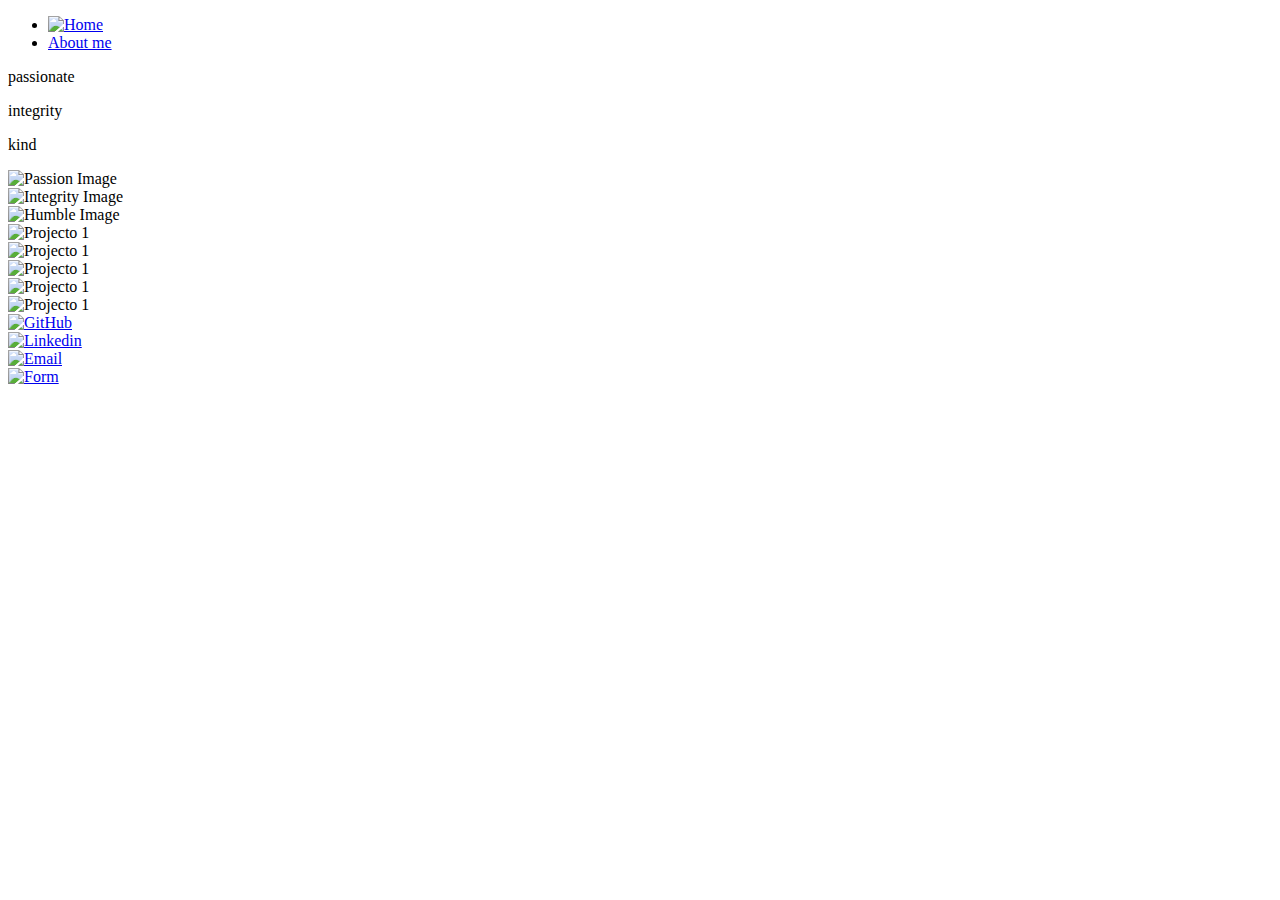
==== index.html @ eb270c18 "Primer commit" ====
<!DOCTYPE html>
<html lang="en">

<head>
    <meta charset="UTF-8">
    <meta http-equiv="X-UA-Compatible" content="IE=edge">
    <meta name="viewport" content="width=device-width, initial-scale=1.0">
    <title>Juan Airado - Portfolio</title>
    <link rel="stylesheet" type="text/css" href="/portfolio/resources/style/index.css">
    <link rel="icon" href="/portfolio/resources/images/icon.png">
  
</head>

<body>
    <!-- Header -->
    <nav>
        <ul role="presentation">
            <li>
                <div id="home-bt">
                    <a href="/index.html">
                        <img src="/portfolio/resources/images/logo.png" alt="Home">
                    </a>
                </div>
            </li>
            <li class="nav-link">
                <a href="/portfolio/aboutme.html">About me</a>
            </li>
            <!-- <li class="nav-link">
                <a href="/portfolio/projects.html">Projects</a>
            </li> -->
        </ul>
    </nav>

    <div class="values" role="presentation">
        <div class="text">
            <p id="passion">passionate</p>
            <p id="integrity">integrity</p>
            <p id="humble">kind</p>
        </div>
        <div class="scroll-cont inside-cont">
            <div id="passion-cont">
                <img src="/portfolio/resources/images/passion.jpg" alt="Passion Image">
            </div>
            <div id="integrity-cont">
                <img src="/portfolio/resources/images/integrity.webp" alt="Integrity Image">
            </div>
            <div id="humble-cont">
                <img src="/portfolio/resources/images/humble.jpg" alt="Humble Image">
            </div>
        </div>
    </div>

    <div class="projects-scroller">

        <div>
            <img class="project" src="/portfolio/resources/images/logo-projects.jpg" alt="Projecto 1">
        </div>
        <div>
            <img class="project" src="/portfolio/resources/images/logo-projects.jpg" alt="Projecto 1">
        </div>
        <div>
            <img class="project" src="/portfolio/resources/images/logo-projects.jpg" alt="Projecto 1">
        </div>
        <div>
            <img class="project" src="/portfolio/resources/images/logo-projects.jpg" alt="Projecto 1">
        </div>
        <div>
            <img class="project" src="/portfolio/resources/images/logo-projects.jpg" alt="Projecto 1">
        </div>
    </div>

    <div class="contact">
        <div class="contact-link">
            <a href="https://github.com/soncheXan" target="_blank">
                <img src="/portfolio/resources/images/github.png" alt="GitHub">
            </a>
        </div>
        <div class="contact-link">
            <a href="https://www.linkedin.com/in/juan-antonio-airado-vilar-a7a30b125" target="_blank">
                <img src="/portfolio/resources/images/linkedin.png" alt="Linkedin">
            </a>
        </div>
        <div class="contact-link">
            <a href="mailto: juan.airado@softwareone.com" target="_blank">
                <img src="/portfolio/resources/images/email.png" alt="Email">
            </a>
        </div>
        <div class="contact-link">
            <a href="https://github.com/soncheXan" target="_blank">
                <img src="/portfolio/resources/images/form.png" alt="Form">
            </a>
        </div>
    </div>

    <!-- <footer>
        <div>
            <a href="mailto: juan.airado@softwareone.com" target="_blank">mail</a>
        </div>
        <div>Logo generated by <a href="https://www.designevo.com/" title="Free Online Logo Maker">DesignEvo</a></div>
        <div>Logo GitHub by <a href="https://www.flaticon.es/iconos-gratis/github" title="GitHub">Freepik - Flaticon</a>
        </div>
        <div>Logo Linkedin by <a href="https://www.flaticon.es/iconos-gratis/linkedin" title="linkedin iconos">Hight
                Quality Icons - Flaticon</a></div>
        <div>Logo Email by <a href="https://www.flaticon.es/iconos-gratis/correo-electronico" title="Email">Freepik -
                Flaticon</a></div>
        <div>Logo Form by <a href="https://www.flaticon.es/iconos-gratis/formar" title="Form">Freepik - Flaticon</a>
        </div>
    </footer> -->
    <script type="module" src="resources/js/index.js"></script>
</body>

</html>
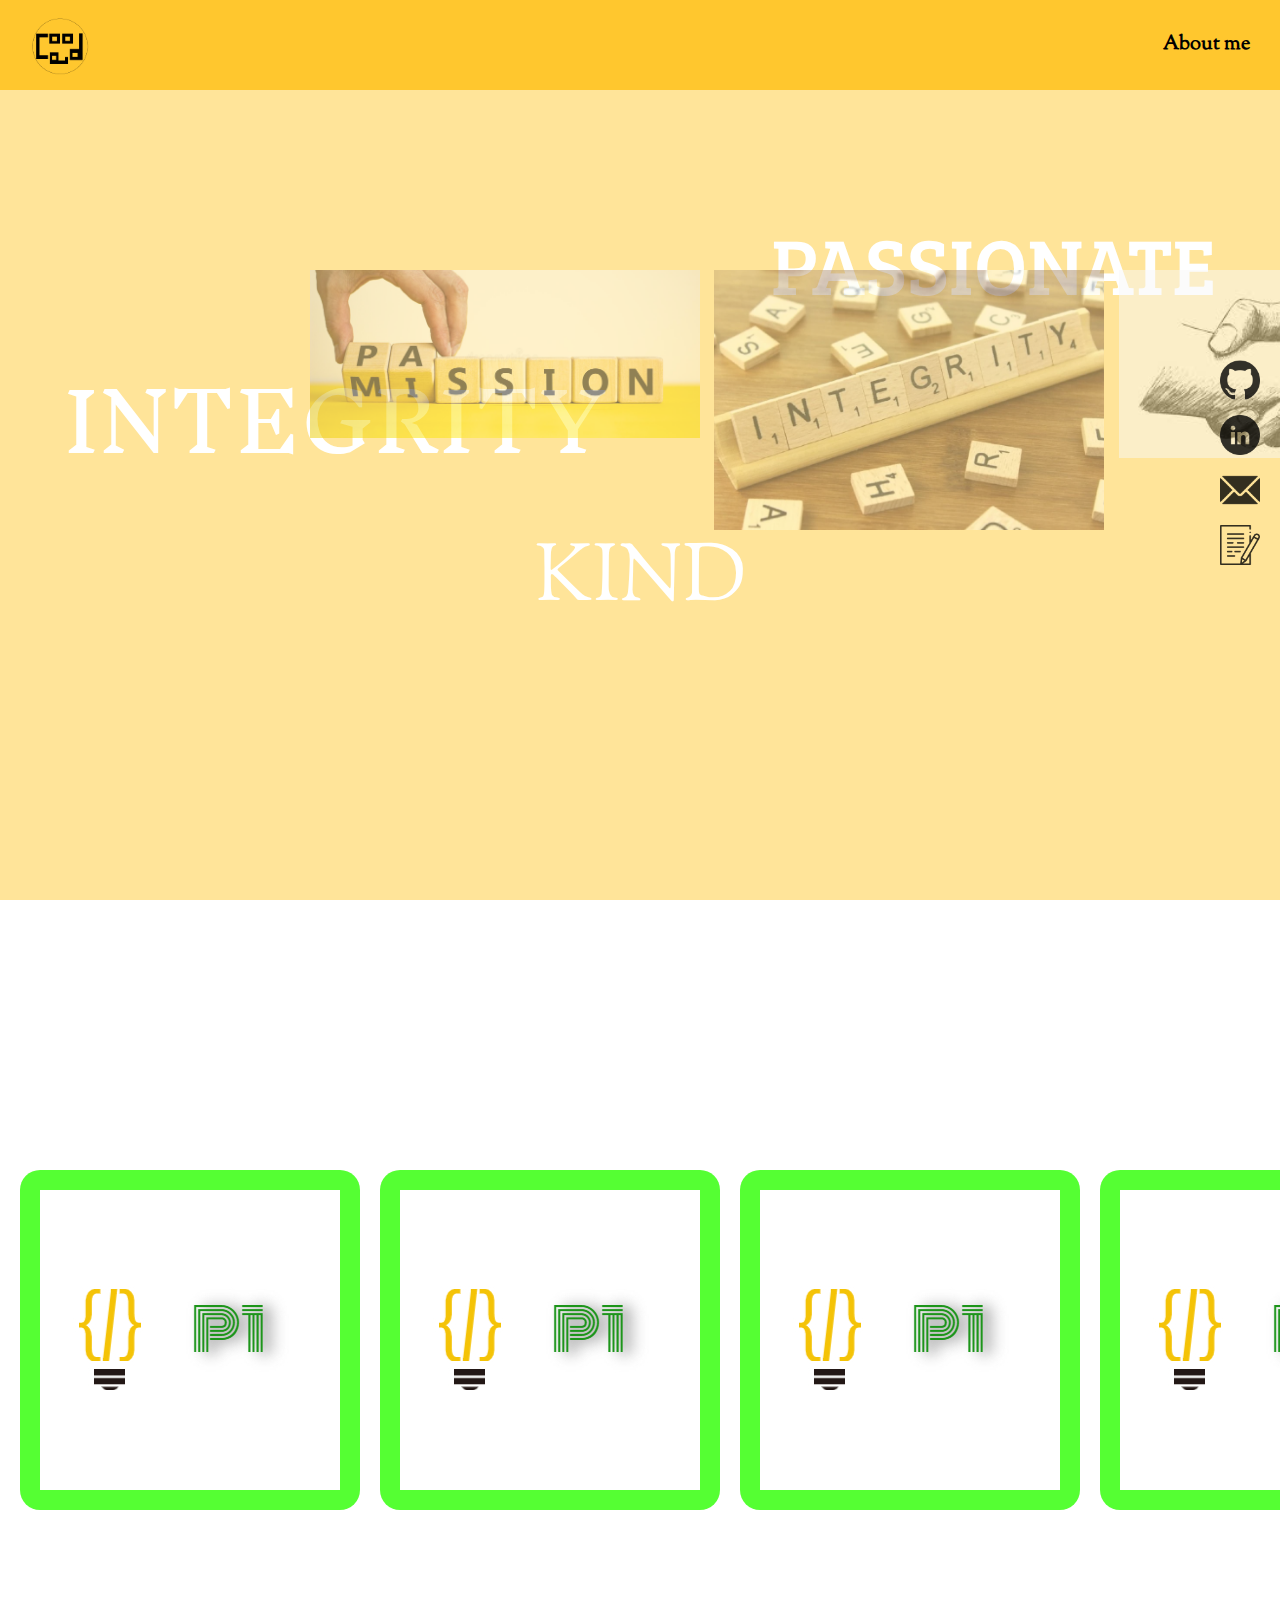
==== commit 8e9f3ee2: "Arreglando problema con rutas relativas" ====
--- a/index.html
+++ b/index.html
@@ -6,8 +6,8 @@
     <meta http-equiv="X-UA-Compatible" content="IE=edge">
     <meta name="viewport" content="width=device-width, initial-scale=1.0">
     <title>Juan Airado - Portfolio</title>
-    <link rel="stylesheet" type="text/css" href="/portfolio/resources/style/index.css">
-    <link rel="icon" href="/portfolio/resources/images/icon.png">
+    <link rel="stylesheet" type="text/css" href="resources/style/index.css">
+    <link rel="icon" href="resources/images/icon.png">
   
 </head>
 
@@ -17,16 +17,16 @@
         <ul role="presentation">
             <li>
                 <div id="home-bt">
-                    <a href="/index.html">
-                        <img src="/portfolio/resources/images/logo.png" alt="Home">
+                    <a href="index.html">
+                        <img src="resources/images/logo.png" alt="Home">
                     </a>
                 </div>
             </li>
             <li class="nav-link">
-                <a href="/portfolio/aboutme.html">About me</a>
+                <a href="aboutme.html">About me</a>
             </li>
             <!-- <li class="nav-link">
-                <a href="/portfolio/projects.html">Projects</a>
+                <a href="projects.html">Projects</a>
             </li> -->
         </ul>
     </nav>
@@ -39,13 +39,13 @@
         </div>
         <div class="scroll-cont inside-cont">
             <div id="passion-cont">
-                <img src="/portfolio/resources/images/passion.jpg" alt="Passion Image">
+                <img src="resources/images/passion.jpg" alt="Passion Image">
             </div>
             <div id="integrity-cont">
-                <img src="/portfolio/resources/images/integrity.webp" alt="Integrity Image">
+                <img src="resources/images/integrity.webp" alt="Integrity Image">
             </div>
             <div id="humble-cont">
-                <img src="/portfolio/resources/images/humble.jpg" alt="Humble Image">
+                <img src="resources/images/humble.jpg" alt="Humble Image">
             </div>
         </div>
     </div>
@@ -53,41 +53,41 @@
     <div class="projects-scroller">
 
         <div>
-            <img class="project" src="/portfolio/resources/images/logo-projects.jpg" alt="Projecto 1">
+            <img class="project" src="resources/images/logo-projects.jpg" alt="Projecto 1">
         </div>
         <div>
-            <img class="project" src="/portfolio/resources/images/logo-projects.jpg" alt="Projecto 1">
+            <img class="project" src="resources/images/logo-projects.jpg" alt="Projecto 1">
         </div>
         <div>
-            <img class="project" src="/portfolio/resources/images/logo-projects.jpg" alt="Projecto 1">
+            <img class="project" src="resources/images/logo-projects.jpg" alt="Projecto 1">
         </div>
         <div>
-            <img class="project" src="/portfolio/resources/images/logo-projects.jpg" alt="Projecto 1">
+            <img class="project" src="resources/images/logo-projects.jpg" alt="Projecto 1">
         </div>
         <div>
-            <img class="project" src="/portfolio/resources/images/logo-projects.jpg" alt="Projecto 1">
+            <img class="project" src="resources/images/logo-projects.jpg" alt="Projecto 1">
         </div>
     </div>
 
     <div class="contact">
         <div class="contact-link">
             <a href="https://github.com/soncheXan" target="_blank">
-                <img src="/portfolio/resources/images/github.png" alt="GitHub">
+                <img src="resources/images/github.png" alt="GitHub">
             </a>
         </div>
         <div class="contact-link">
             <a href="https://www.linkedin.com/in/juan-antonio-airado-vilar-a7a30b125" target="_blank">
-                <img src="/portfolio/resources/images/linkedin.png" alt="Linkedin">
+                <img src="resources/images/linkedin.png" alt="Linkedin">
             </a>
         </div>
         <div class="contact-link">
             <a href="mailto: juan.airado@softwareone.com" target="_blank">
-                <img src="/portfolio/resources/images/email.png" alt="Email">
+                <img src="resources/images/email.png" alt="Email">
             </a>
         </div>
         <div class="contact-link">
             <a href="https://github.com/soncheXan" target="_blank">
-                <img src="/portfolio/resources/images/form.png" alt="Form">
+                <img src="resources/images/form.png" alt="Form">
             </a>
         </div>
     </div>
--- a/resources/style/index.css
+++ b/resources/style/index.css
@@ -0,0 +1,264 @@
+*
+{
+    margin: 0;
+    padding: 0;
+    box-sizing: border-box;
+}
+
+@font-face 
+{
+    font-family: 'bree serif';
+    src: url("/resources/fonts/Bree_Serif/BreeSerif-Regular.ttf");
+}
+@font-face 
+{
+    font-family: 'caveat';
+    src: url("/resources/fonts/Caveat/Caveat-VariableFont_wght.ttf");
+}
+@font-face
+{
+    font-family: 'inknut antiqua';
+    src: url("/resources/fonts/Inknut_Antiqua/InknutAntiqua-Regular.ttf");
+}
+@font-face {
+    font-family: 'sorts mill goudy';
+    src: url("/resources/fonts/Sorts_Mill_Goudy/SortsMillGoudy-Regular.ttf");
+}
+
+html
+{
+    font-size: 20px;
+}
+
+nav
+{
+    position: fixed;
+    width: 100vw;
+    height: 10vh;
+    overflow: hidden;
+    background-color: hsl(44, 100%, 59%);
+    z-index: 10;
+
+}
+nav li
+{
+    display: inline-block;
+    
+}
+nav li a
+{
+    text-decoration: none;
+    font-family: 'sorts mill goudy';
+    color: black;
+    line-height: 10vh;
+    font-weight: bold;
+}
+.nav-link
+{
+    float: right;
+    padding-right: 1.5rem;
+}
+#home-bt
+{
+    position: absolute;
+    display: inline-block;
+    width: 4em;
+    margin-left: 1rem;
+}
+#home-bt img
+{
+    width: 100%;
+    height: auto;
+}
+
+.values
+{
+    position: absolute;
+    display: block;
+    top: 10vh;
+    width: 100vw;
+    height: 90vh;
+    background-color: hsla(44, 100%, 60%, .5);
+}
+#center-cont
+{
+    background-color: hsl(0, 100%, 100%);
+}
+#center-cont p
+{
+    text-align: center;
+    font-family: 'sorts mill goudy';
+    font-weight: 900;
+    font-size: 1.5rem;
+    color: hsl(0, 0%, 0%);
+}
+.text
+{
+    position: absolute;
+    display: block;
+    left: 50%;
+    width: 90vw;
+    margin: 37vh auto 0;
+    transform: translate(-50%, -50%);
+    text-transform: uppercase;
+    color: hsl(0, 100%, 100%);
+    font-size: 4rem;
+}
+#passion
+{
+    font-family: 'bree serif';
+    text-align: right;
+}
+#integrity
+{
+    font-family: 'inknut antiqua';
+    text-align: left;
+}
+#humble
+{
+    font-family: 'sorts mill goudy';
+    text-align: center;
+}
+
+::-webkit-scrollbar
+{
+    width: 2px;
+    height: 2px;
+}
+::-webkit-scrollbar-button
+{
+    width: 2px;
+    height: 2px;
+}
+.scroll-cont
+{
+    position: absolute;
+    display: block;
+    top: 19rem;
+    max-height: 100vw;
+    width: 50vh;
+    overflow-y: auto;
+    overflow-x: hidden;
+    transform: rotate(-90deg) translate(-10rem);
+    transform-origin: left top;
+    z-index: 1;
+}
+.scroll-cont > div
+{
+    display: block;
+    padding: 60rem;
+    transform: rotate(90deg);
+    transform-origin: right top;
+}
+.inside-cont
+{
+    padding: 35rem 0 0 0;
+}
+.inside-cont > div
+{
+    width: auto;
+    height: 20rem;
+    margin: 1%;
+    padding: 5px;
+}
+.scroll-cont img{
+    width: 100%;
+    height: auto;
+    opacity: .5;
+}
+#passion-cont
+{
+   width: 20rem;
+}
+#integrity-cont
+{
+    width: 20rem;
+}
+#humble-cont
+{
+    width: 20rem;
+}
+
+
+
+.projects-scroller
+{
+    --spacer: 1rem;
+    position: relative;
+    top: 100vh;
+    bottom: 5vh;
+    display: grid;
+    height: 100vh;
+    align-content: center;
+    gap: var(--spacer);
+    grid-auto-flow: column;
+    grid-auto-columns: auto;
+    padding: 0 var(--spacer) var(--spacer) var(--spacer);
+    overflow-x: auto;
+    overscroll-behavior-inline: contain;
+    /* background-color: hsla(110, 100%, 60%, .2); */
+}
+.project{
+    display: grid;
+    grid-template-rows: min-content;
+    gap: var(--spacer);
+    padding: 1rem;
+    background: hsla(110, 100%, 60%, 1);
+    border-radius: var(--spacer);
+    box-shadow: 3rem;
+    transition: transform .2s;
+}
+.project:hover
+{
+    transform: scale(1.1);
+}
+.project > img
+{
+    inline-size: 100%;
+    object-fit: cover;
+}
+
+.contact
+{
+    position: fixed;
+    display: block;
+    top:40vh;
+    right: 1rem;
+    z-index: 10;
+}
+.contact-link
+{
+    width: 2rem;
+    transition: transform .2s;
+    margin-bottom: .5rem;
+}
+.contact-link:hover
+{
+    transform: scale(1.2);
+}
+.contact img
+{
+    width: 100%;
+    height: auto;
+    opacity: .8;
+}
+
+footer{
+    position: absolute;
+    top: 200vh;
+    bottom: 0;
+    width: 100vw;
+    height: 5vh;
+    background-color: hsl(0, 5%, 5%);
+}
+
+@media only screen and (max-width: 700px){
+    html{
+        font-size: 15px;
+    }
+}
+@media only screen and (max-width: 525px){
+    html{
+        font-size: 12px;
+    }
+}